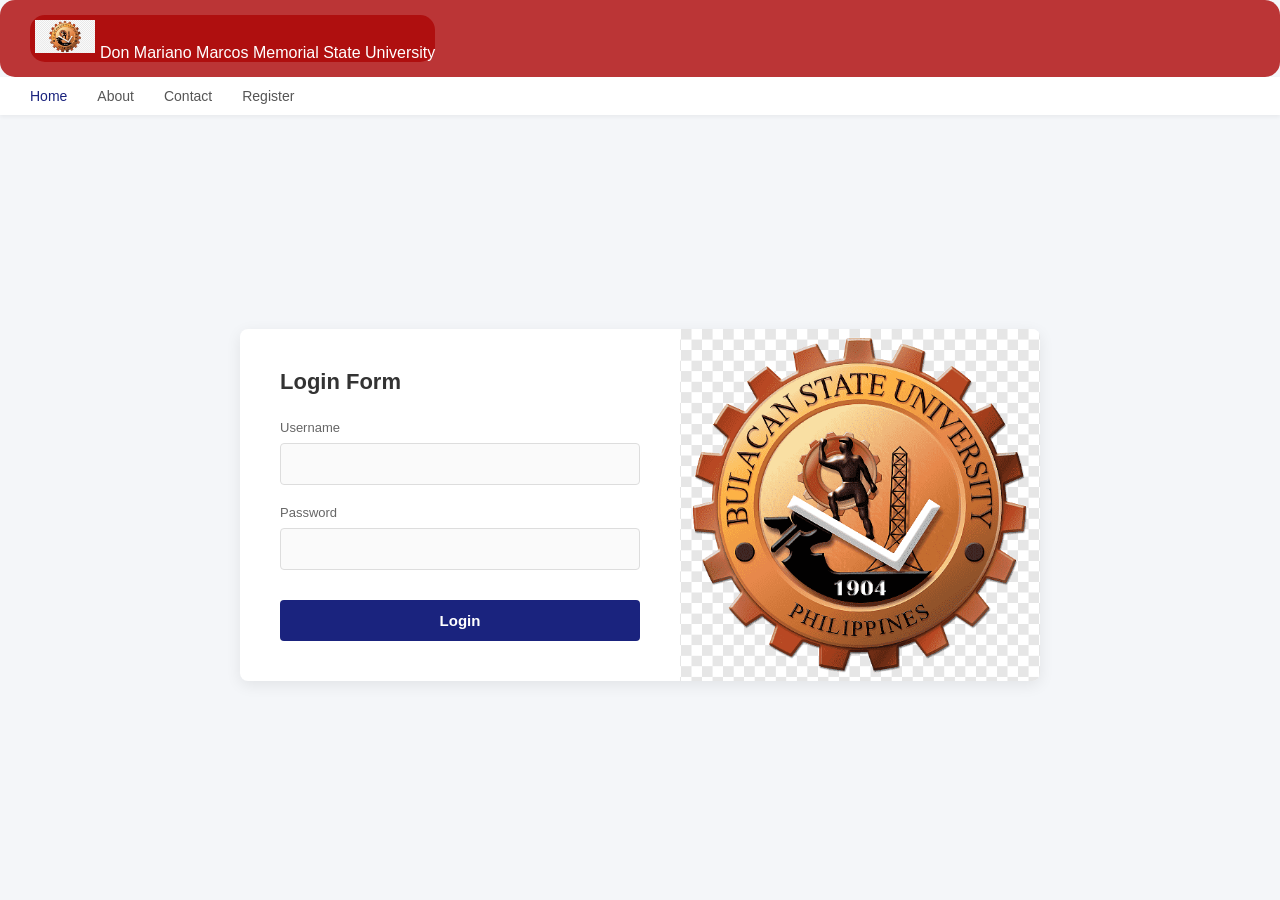
==== week2/index.html @ b660a633 "cmt" ====
<!DOCTYPE html>
<html lang="en">
<head>
    <meta charset="UTF=8">
    <meta name="viewport"content="width=device-width, initial-scale=1.0">
    <title>Bulacan State University</title>
    <link rel="stylesheet" href="styles.css">
</head>
<body>

    <header>
        <div class="header-top">
            <div class="logo-container">
                
                <header><img src="image1.png" alt="University Campus"/>Don Mariano Marcos Memorial State University</header>
        </div>
        </div>
    </header>

    <nav>
        <ul>
            <li><a href="#" class="active">Home</a></li>
            <li><a href="#">About</a></li>
            <li><a href="#">Contact</a></li>
            <li><a href="#">Register</a></li>
        </ul>
    </nav>

    <div class="main-container">
        <div class="login-card">
            <div class="form-section">
                <h2>Login Form</h2>
                <form>
                    <div class="input-group">
                        <label for="username">Username</label>
                        <input type="text" id="username" name="username" required>
                    </div>
                    <div class="input-group">
                        <label for="password">Password</label>
                        <input type="password" id="password" name="password" required>
                    </div>
                    <button type="submit" class="login-btn">Login</button>
                </form>
            </div>
            <div class="image-section">
                <img src="image1.png" alt="University Campus"/>
            </div>
        </div>
    </div>

</body>
</html>
---- week2/styles.css ----
*{
    margin: 0;
    padding: 0;
    box-sizing: border-box;
    font-family: Arial, sans-serif;
}

body {
    background-color: #f4f6f9;
    color: #333;
}

header {
    background-color: #ad0606cc; 
    color: rgb(255, 255, 255);

    z-index: 10;
    border-radius: 15px;
}
header img {
    width: 70px;
    height: 70p;
    object-fit: contain;
    padding: 5px;
}

.header-top {
    display: flex;
    align-items: center;
    padding: 15px 30px;
}

.logo-container {
    display: flex;
    align-items: center;
    gap: 15px;
}

.logo-placeholder {
    width: 45px;
    height: 45px;
    background-color: #f5e024;
    border-radius: 50%;
    display: flex;
    align-items: center;
    justify-content: center;
    font-weight: bold;
    color: #2b7e1a;
    font-size: 14px;
}

.university-title {
    font-size: 20px;
    font-weight: bold;
    letter-spacing: 0.5px;
}

nav {
    background-color: #ffffff;
    padding: 10px 30px;
    box-shadow: 0 2px 4px rgba(0,0,0,0.05);
    position: relative;
    z-index: 5;
}

nav ul {
    list-style: none;
    display: flex;
    gap: 30px;
}

nav ul li a {
    text-decoration: none;
    color: #555;
    font-size: 14px;
    font-weight: 500;
}

nav ul li a:hover, nav ul li a.active {
    color: #1a237e;
}


.main-container {
    display: flex;
    justify-content: center;
    align-items: center;
    min-height: calc(100vh - 120px);
    padding: 20px;
}


.login-card {
    display: flex;
    background: white;
    border-radius: 8px;
    box-shadow: 0 4px 15px rgba(0, 0, 0, 0.08);
    width: 800px;
    max-width: 100%;
    overflow: hidden;
}


.form-section {
    flex: 1;
    padding: 40px;
}

.form-section h2 {
    font-size: 22px;
    color: #333;
    margin-bottom: 25px;
}

.input-group {
    margin-bottom: 20px;
}

.input-group label {
    display: block;
    font-size: 13px;
    color: #666;
    margin-bottom: 8px;
}

.input-group input {
    width: 100%;
    padding: 12px 15px;
    border: 1px solid #ddd;
    border-radius: 4px;
    font-size: 14px;
    background-color: #fafafa;
}

.input-group input:focus {
    outline: none;
    border-color: #1a237e;
    background-color: #fff;
}

.login-btn {
    width: 100%;
    padding: 12px;
    background-color: #1a237e;
    color: white;
    border: none;
    border-radius: 4px;
    font-size: 15px;
    font-weight: bold;
    cursor: pointer;
    margin-top: 10px;
}

.login-btn:hover {
    background-color: #0d1b66;
}

.image-section {
    flex: 1;
    background-color: #e0e0e0;
    display: flex;
    align-items: center;
    justify-content: center;
    overflow: hidden;
}

.image-section img {
    width: 100%;
    height: 100%;
    object-fit: cover;
}


@media (max-width: 768px) {
    .login-card {
        flex-direction: column;
        width: 100%;
    }
    .image-section {
        height: 200px;
    }
}
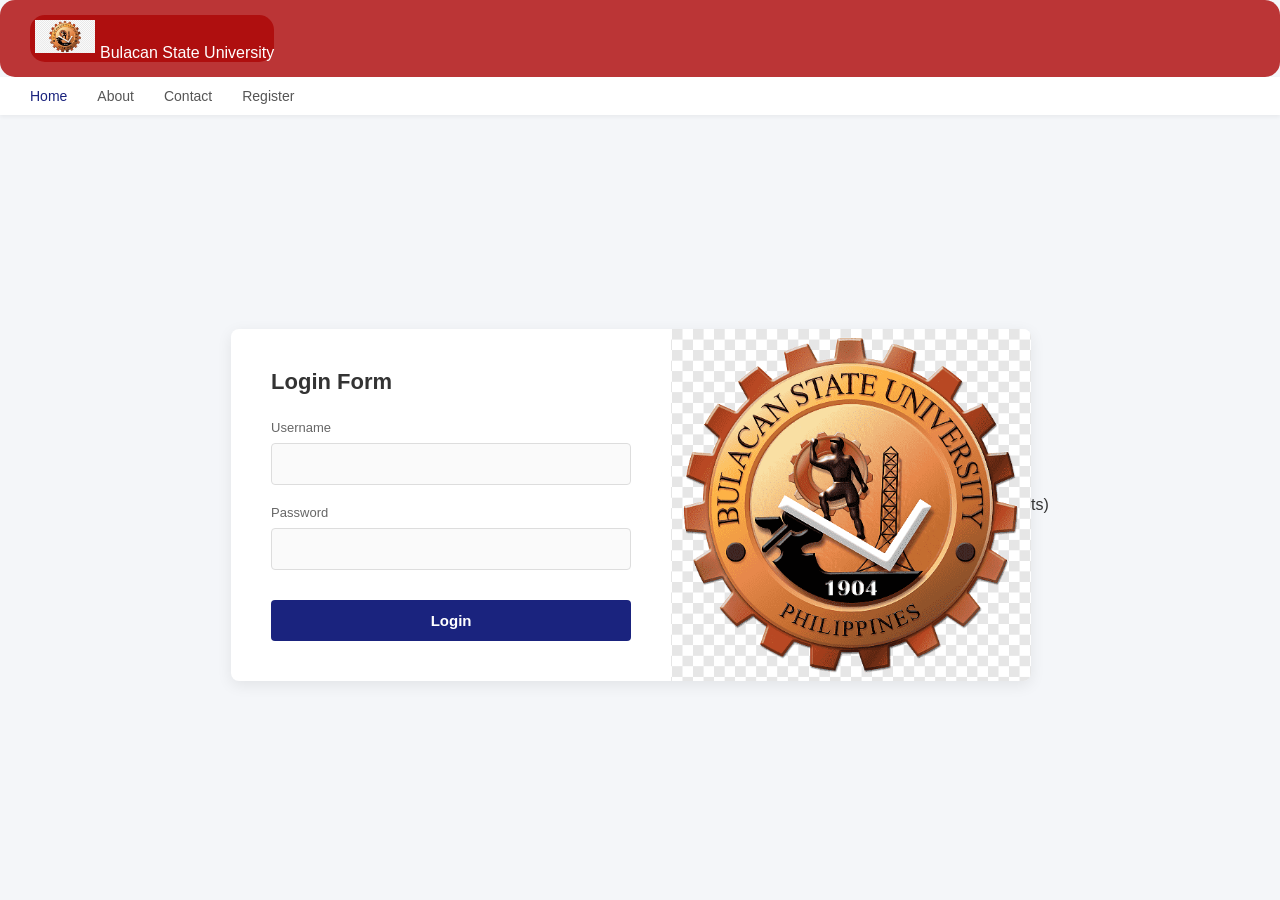
==== commit f04a20a0: "cmt" ====
--- a/week2/index.html
+++ b/week2/index.html
@@ -12,7 +12,7 @@
         <div class="header-top">
             <div class="logo-container">
                 
-                <header><img src="image1.png" alt="University Campus"/>Don Mariano Marcos Memorial State University</header>
+                <header><img src="image1.png" alt="University Campus"/>Bulacan State University</header>
         </div>
         </div>
     </header>
@@ -45,7 +45,7 @@
             <div class="image-section">
                 <img src="image1.png" alt="University Campus"/>
             </div>
-        </div>
+        </div>ts)
     </div>
 
 </body>
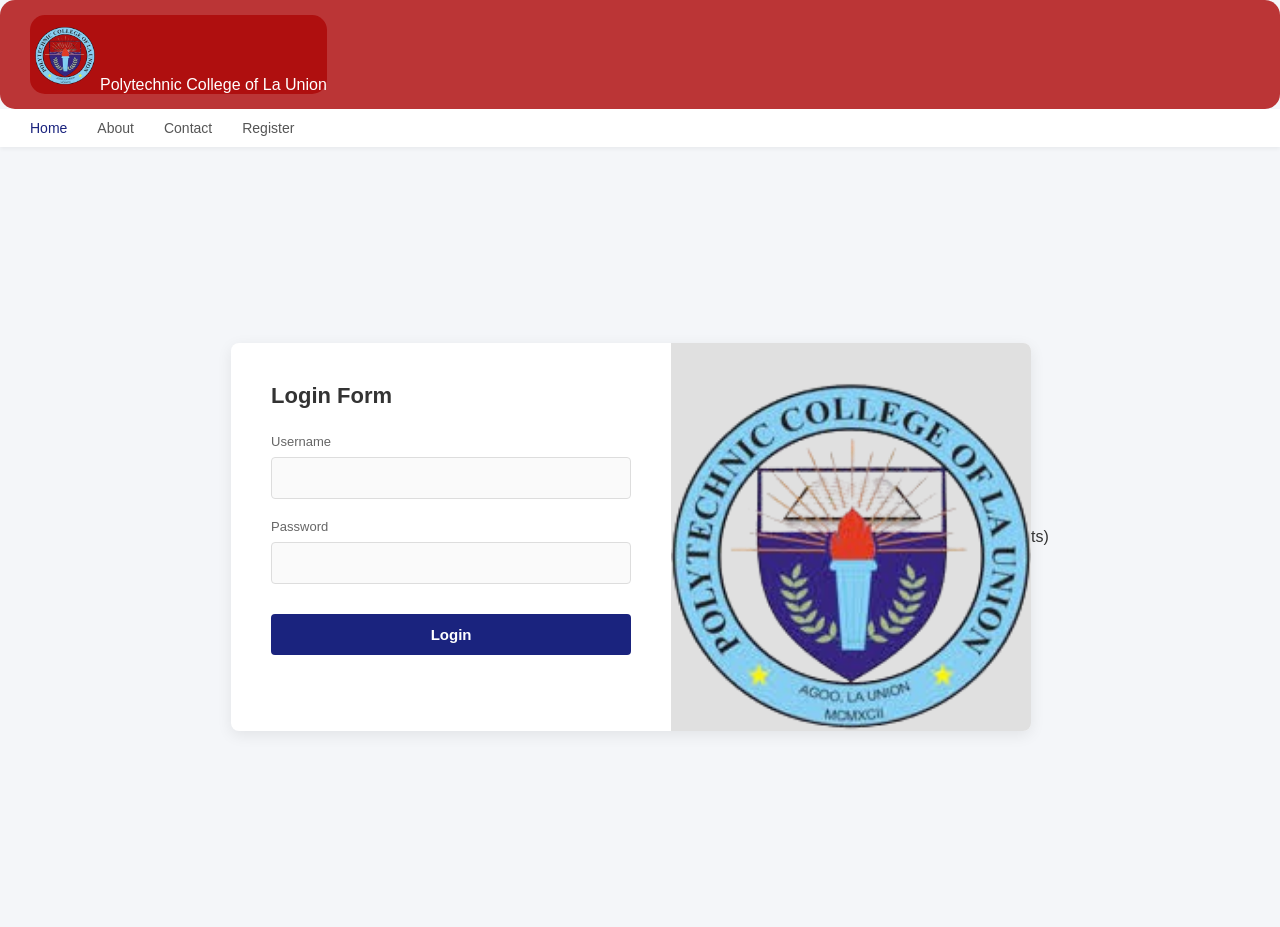
==== commit 376a3a02: "cmt" ====
--- a/week2/index.html
+++ b/week2/index.html
@@ -3,8 +3,8 @@
 <head>
     <meta charset="UTF=8">
     <meta name="viewport"content="width=device-width, initial-scale=1.0">
-    <title>Bulacan State University</title>
-    <link rel="stylesheet" href="styles.css">
+    <title>Polytechnic College of La Union</title>
+    <link rel="stylesheet" href="style.css">
 </head>
 <body>
 
@@ -12,7 +12,7 @@
         <div class="header-top">
             <div class="logo-container">
                 
-                <header><img src="image1.png" alt="University Campus"/>Bulacan State University</header>
+                <header><img src="image1.png" alt="Campus"/>Polytechnic College of La Union</header>
         </div>
         </div>
     </header>
--- a/week2/style.css
+++ b/week2/style.css
@@ -0,0 +1,182 @@
+*{
+    margin: 0;
+    padding: 0;
+    box-sizing: border-box;
+    font-family: Arial, sans-serif;
+}
+
+body {
+    background-color: #f4f6f9;
+    color: #333;
+}
+
+header {
+    background-color: #ad0606cc; 
+    color: rgb(255, 255, 255);
+
+    z-index: 10;
+    border-radius: 15px;
+}
+header img {
+    width: 70px;
+    height: 70p;
+    object-fit: contain;
+    padding: 5px;
+}
+
+.header-top {
+    display: flex;
+    align-items: center;
+    padding: 15px 30px;
+}
+
+.logo-container {
+    display: flex;
+    align-items: center;
+    gap: 15px;
+}
+
+.logo-placeholder {
+    width: 45px;
+    height: 45px;
+    background-color: #f5e024;
+    border-radius: 50%;
+    display: flex;
+    align-items: center;
+    justify-content: center;
+    font-weight: bold;
+    color: #2b7e1a;
+    font-size: 14px;
+}
+
+.university-title {
+    font-size: 20px;
+    font-weight: bold;
+    letter-spacing: 0.5px;
+}
+
+nav {
+    background-color: #ffffff;
+    padding: 10px 30px;
+    box-shadow: 0 2px 4px rgba(0,0,0,0.05);
+    position: relative;
+    z-index: 5;
+}
+
+nav ul {
+    list-style: none;
+    display: flex;
+    gap: 30px;
+}
+
+nav ul li a {
+    text-decoration: none;
+    color: #555;
+    font-size: 14px;
+    font-weight: 500;
+}
+
+nav ul li a:hover, nav ul li a.active {
+    color: #1a237e;
+}
+
+
+.main-container {
+    display: flex;
+    justify-content: center;
+    align-items: center;
+    min-height: calc(100vh - 120px);
+    padding: 20px;
+}
+
+
+.login-card {
+    display: flex;
+    background: white;
+    border-radius: 8px;
+    box-shadow: 0 4px 15px rgba(0, 0, 0, 0.08);
+    width: 800px;
+    max-width: 100%;
+    overflow: hidden;
+}
+
+
+.form-section {
+    flex: 1;
+    padding: 40px;
+}
+
+.form-section h2 {
+    font-size: 22px;
+    color: #333;
+    margin-bottom: 25px;
+}
+
+.input-group {
+    margin-bottom: 20px;
+}
+
+.input-group label {
+    display: block;
+    font-size: 13px;
+    color: #666;
+    margin-bottom: 8px;
+}
+
+.input-group input {
+    width: 100%;
+    padding: 12px 15px;
+    border: 1px solid #ddd;
+    border-radius: 4px;
+    font-size: 14px;
+    background-color: #fafafa;
+}
+
+.input-group input:focus {
+    outline: none;
+    border-color: #1a237e;
+    background-color: #fff;
+}
+
+.login-btn {
+    width: 100%;
+    padding: 12px;
+    background-color: #1a237e;
+    color: white;
+    border: none;
+    border-radius: 4px;
+    font-size: 15px;
+    font-weight: bold;
+    cursor: pointer;
+    margin-top: 10px;
+}
+
+.login-btn:hover {
+    background-color: #0d1b66;
+}
+
+.image-section {
+    flex: 1;
+    background-color: #e0e0e0;
+    display: flex;
+    align-items: center;
+    justify-content: center;
+    overflow: hidden;
+}
+
+.image-section img {
+    width: 100%;
+    height: 100%;
+    object-fit: cover;
+}
+
+
+@media (max-width: 768px) {
+    .login-card {
+        flex-direction: column;
+        width: 100%;
+    }
+    .image-section {
+        height: 200px;
+    }
+}
